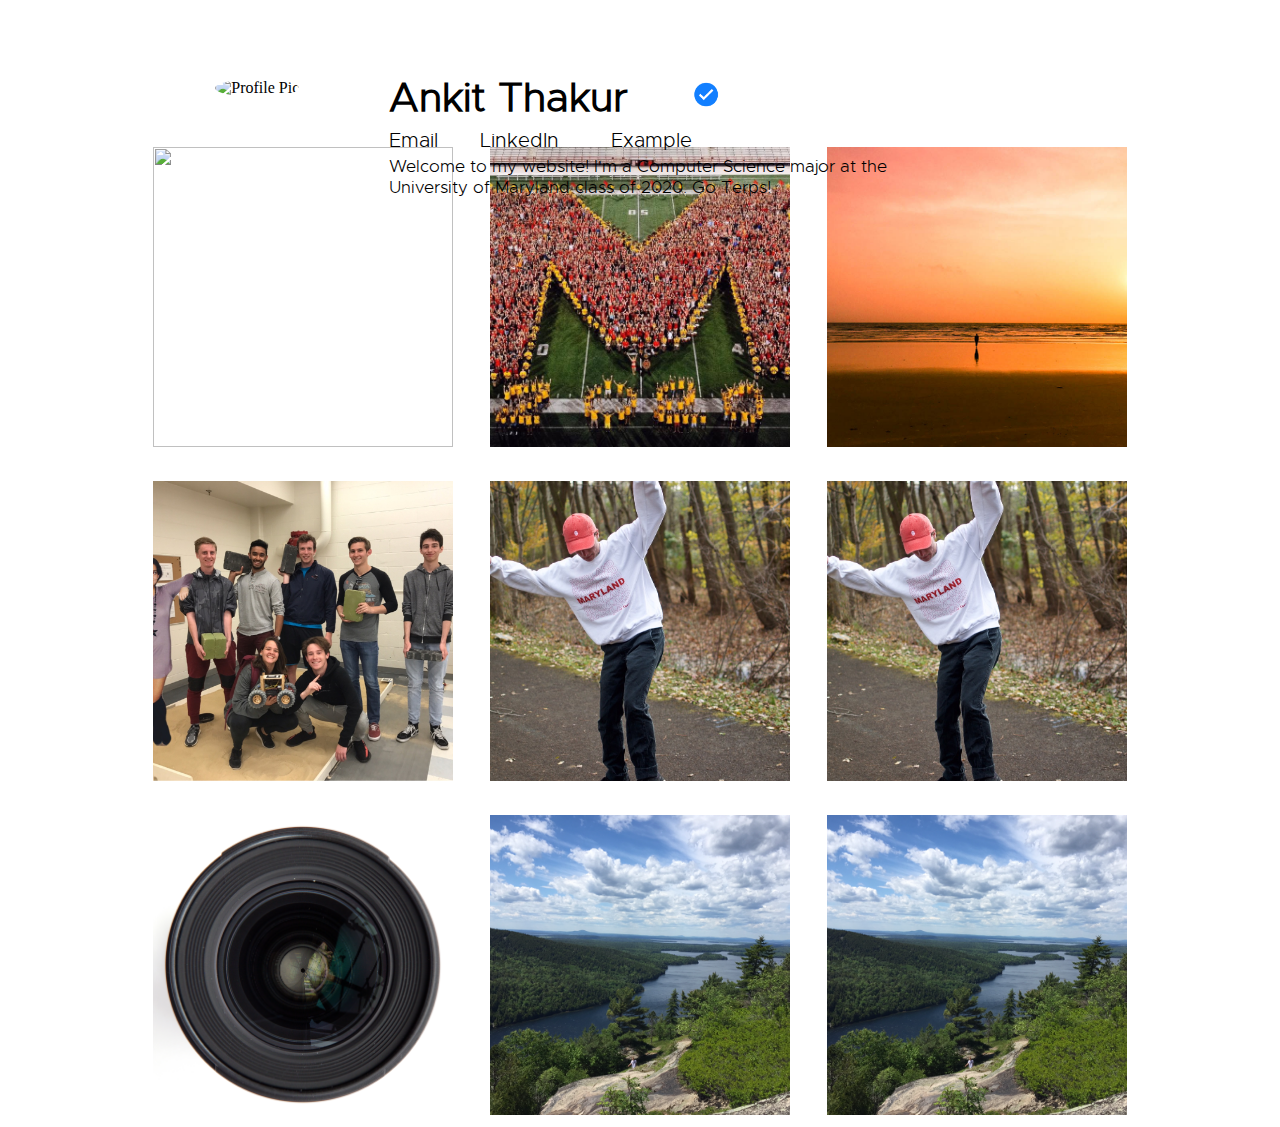
==== myWebsite.html @ eb5f8bdc "Add files via upload" ====
<!doctype html>
<html>
<head>
	<meta charset="UTF-8">
	<title>Ankit Thakur</title>
	<link href="../MyWebsite/myWebsite.css" rel="stylesheet" type="text/css">
</head>

<body>
	<div id = "wrapper">
		<div class = "header">
			<img src = "../Resumes/professional pic.png" alt = "Profile Pic" id="profile_pic"/>
				<h1 id = "name">Ankit Thakur</h1>
				<img src="verify.png" id="verify" width="30%"/>
				<div class = "slide-info">
					<p id="email">Email</p>
					<p id="linked">LinkedIn</p>
					<p id="example">Example</p>
				</div>
				<p id="description">Welcome to my website! I'm a Computer Science major at the University of Maryland class of 2020.  Go Terps!</p>
		</div>
		
		
		
	<div class = "image-grid">
		<div class = "column">
			<div  class = "img1">
				<a href = "panel1.html">
					<img src = "images/elephant.JPG"/>
					<p1>About Me</p1>
				</a>
			</div>
			<div class = "img2">
				<a href = "panel2.html">
					<img src = "images/enes.jpeg"/>
					<p2>My Coding Experience</p2>
				</a>
			</div>
			<div class = "img3">
				<img src = "images/camera.jpg"/>
				<p3>Videos</p3>
			</div>	
		</div>
		
		<div class = "column">
			<div  class = "img4">
				<a href = "panel4.html">
					<img src = "images/bigM.JPG"/>
					<p4>Education</p4>
				</a>
			</div>
			<div class = "img5">
				<a href = "panel5.html">
					<img src = "image2.jpeg"/>
					<p5>My Extra-Cirricular<br> Experiences</p5>
				</a>
			</div>
			<div class = "img6">
					<img src = "image3.PNG"/>
<!--					<img src = "images/gears.gif" class = "gears"/>-->
					<p6>Under Constuction<br>Come Back Later!</p6>
			</div>	
		</div>

		<div class = "column">
			<div  class = "img7">
				<a href = "panel7.html">
					<img src = "image1.jpg"/>
					<p7>My Skills</p7>
				</a>
			</div>
			<div class = "img8">
				<a href = "panel8.html">
					<img src = "image2.jpeg"/>
					<p8>Volunteering</p8>
				</a>
			</div>
			<div class = "img9">
				<img src = "image3.PNG"/>
				<p9>Under Constuction<br>Come Back Later!</p9>	
			</div>	
		</div>
	</div>
</div>
		
	
</body>
</html>
---- MyWebsite/myWebsite.css ----
@charset "UTF-8";

@font-face {
	font-family: 'metro-thin';
	src: url(fonts/metropolis-thin-webfont.woff) format('woff'),
}
@font-face {
	font-family: 'metro-light';
	src: url(fonts/metropolis-light-webfont.woff);
}
@font-face {
	font-family: 'metro-semibold';
	src: url(fonts/metropolis-semibold-webfont.woff) format('woff');
}
#wrapper {
	max-width: 1300px;
	margin: 0 auto;
}
.header {
	width: 80%;
	height: auto;
	margin: auto;
}

#profile_pic {
	height: 160px;
	border-radius: 50%;
	margin-left: 8%;
	margin-top: 7%;
}
#name{
	display:inline-block;
	font-family: "metro-light";
	font-size: 40px;
	position: absolute;
	margin-left: 7%;
	margin-top: 5%
}
#verify {
	height: 45px;
	width: 45px;
	margin-left: 30%;
	margin-top: 5%;
	overflow: hidden;
	object-fit:cover;
	position: absolute;
}
.slide-info {
	margin-left: 7%;
	margin-top: 7%;
	font-family: "metro-light";
	font-size: 20px;
	display: inline-flex;
	position: absolute;
	padding: 10px 0;
}
#email {
	margin-left: 0%;
}
#linked {
	margin-left: 20%;
}
#example {
	margin-left: 25%;	
}
#description{
	width: 500px;
	display:inline-block;
	font-family: "metro-light";
	font-size: 17px;
	position: absolute;
	margin-left: 7%;
	margin-top: 10%;
	padding: 20px 0;
}
.image-grid {
	width: 80%;
	display: flex;
	flex-wrap: wrap;
	margin: auto;
	margin-top: 20px;
}
.column { 
	flex: 25%;
	width:300px;
	margin: auto;
	text-align: center;
}
.column img {
	height: 300px;
	width: 300px;
	overflow: hidden;
	object-fit:cover;
	margin-top: 30px;
}
.column img:hover {
	-webkit-filter: brightness(75%) contrast(120%);
	cursor: pointer;
}

.column p1,p2,p3 {
	font-size: 17px;
/*	text-align: center;*/
	font-family: 'metro-semibold';
    color: white;
	position: absolute;
	margin-top: 170px;
	visibility: hidden;
}
.column p1{margin-left: -195px;}
.column p2{margin-left: -240px;}
.column p3{margin-left: -180px;}

.img1:hover p1 { visibility: visible; }
.img2:hover p2 { visibility: visible; }
.img3:hover p3 { visibility: visible; }

.column p4,p5,p6 {
	font-size: 17px;
	text-align: center;
	font-family: 'metro-semibold';
    color: white;
	position: absolute;
	margin-top: 170px;;
	visibility: hidden;
}
.column p4{margin-left: -200px;}
.column p5{margin-left: -225px;}
.column p6{margin-left: -200px;}

.img4:hover p4 { visibility: visible; }
.img5:hover p5 { visibility: visible; }
.img6:hover p6 { visibility: visible; }

.column p7,p8,p9 {
	font-size: 17px;
	text-align: center;
	font-family: 'metro-semibold';
    color: white;
	position: absolute;
	margin-top: 170px;;
	margin-left: -250px;
	visibility: hidden;
}
.column p7{margin-left: -185px;}
.column p8{margin-left: -210px;}
.column p9{margin-left: -225px;}

.img7:hover p7 { visibility: visible; }
.img8:hover p8 { visibility: visible; }
.img9:hover p9 { visibility: visible; }
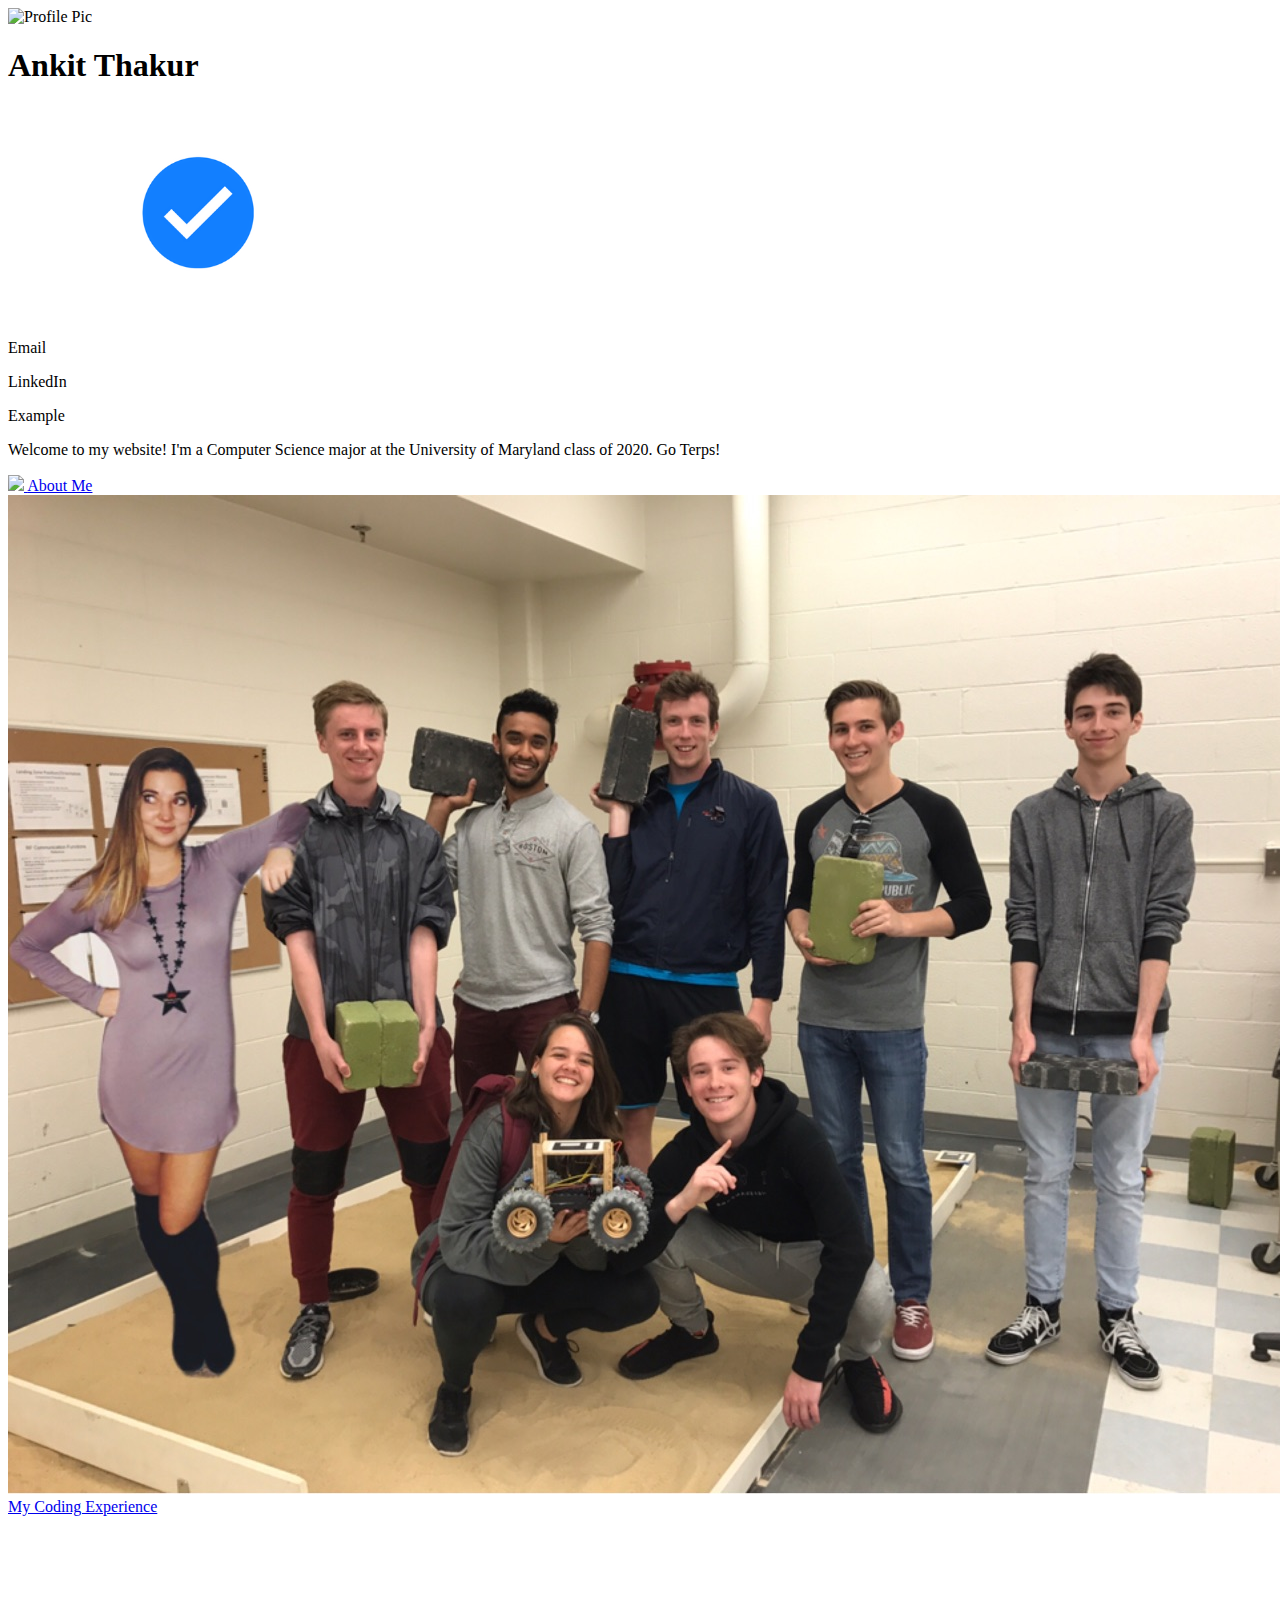
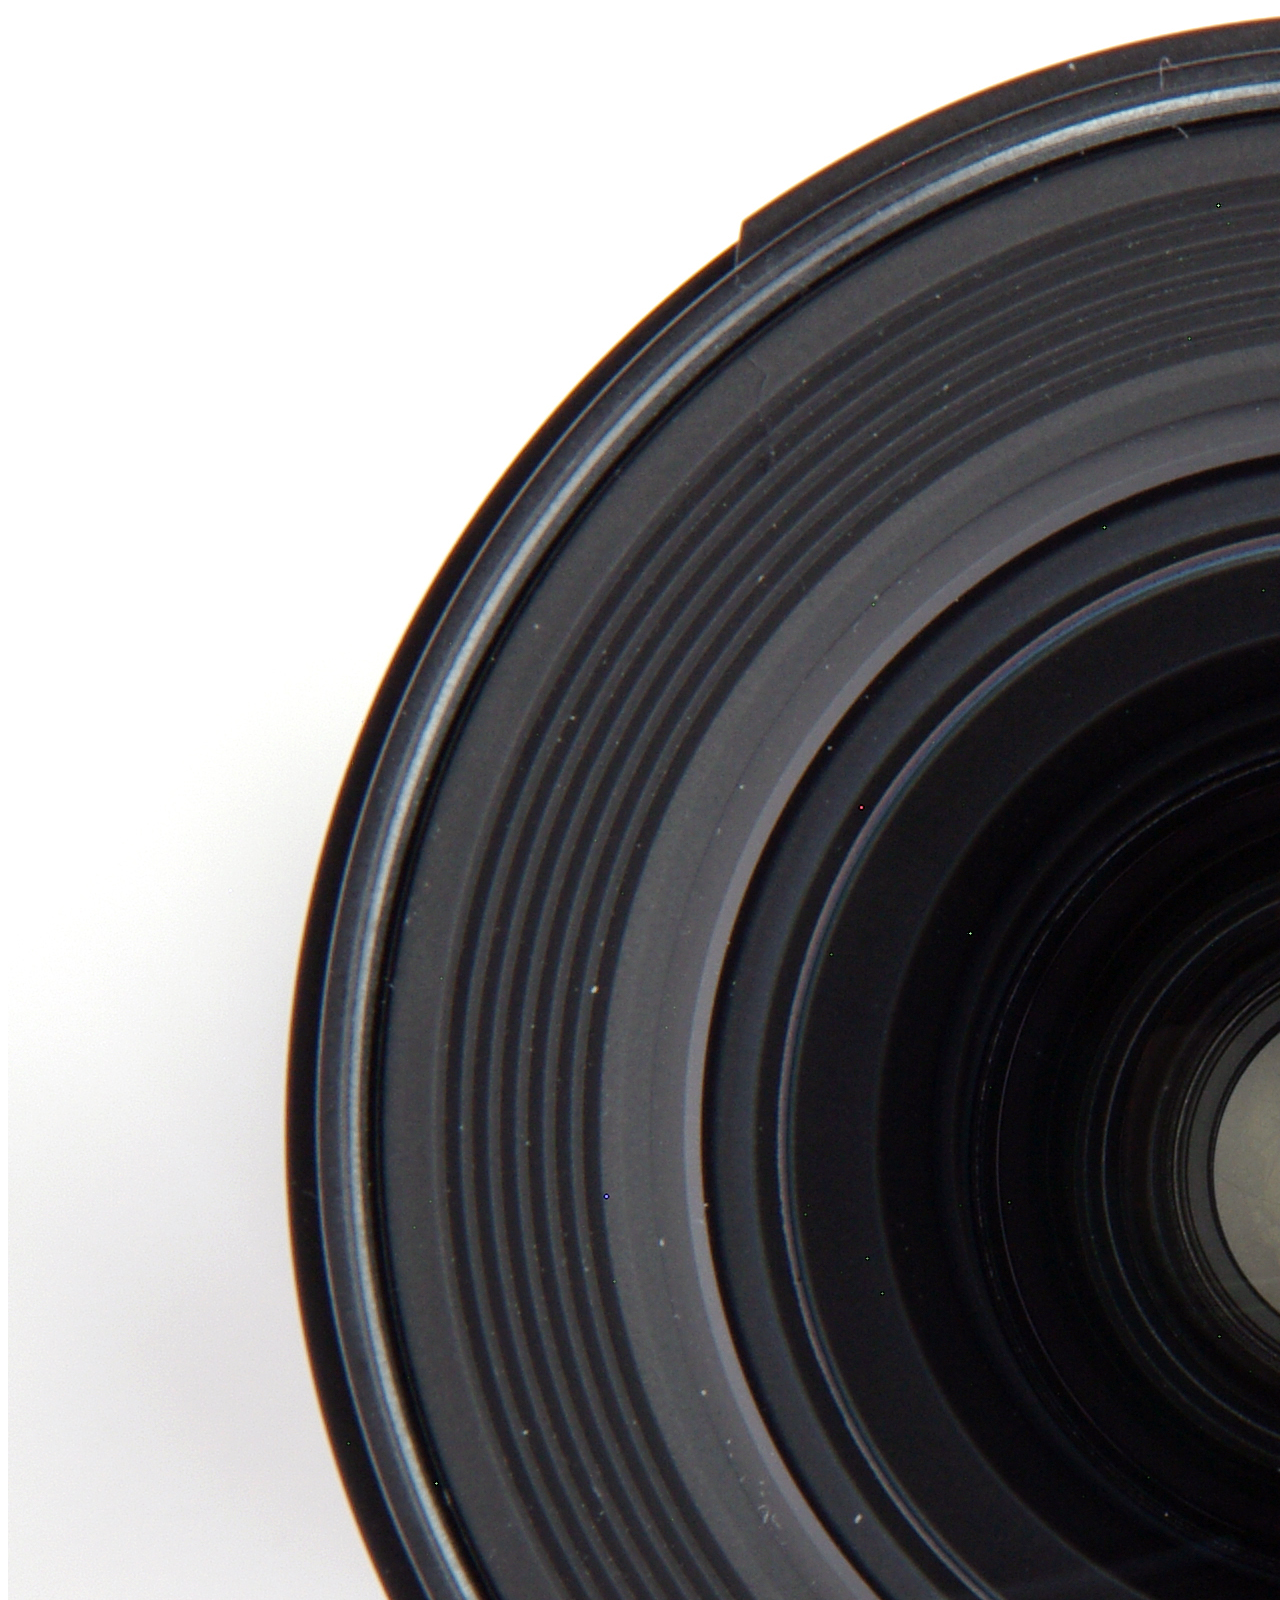
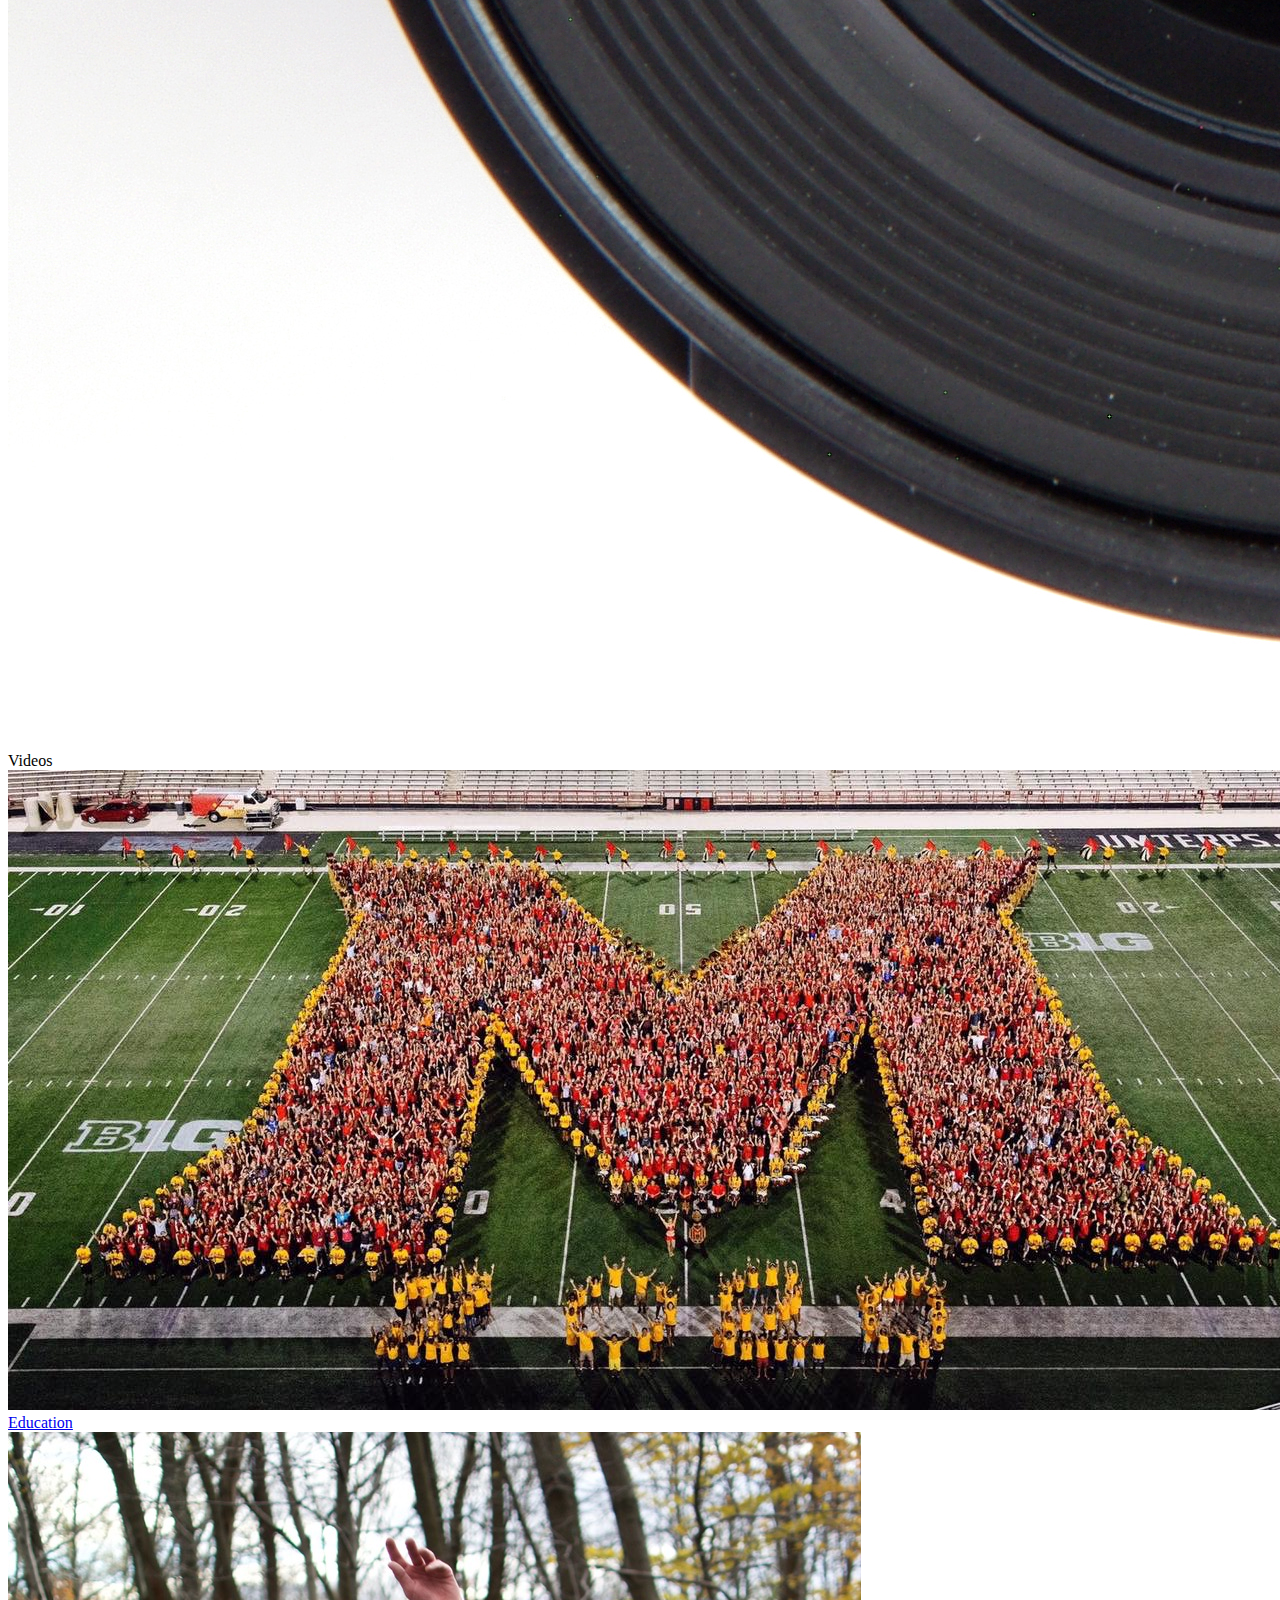
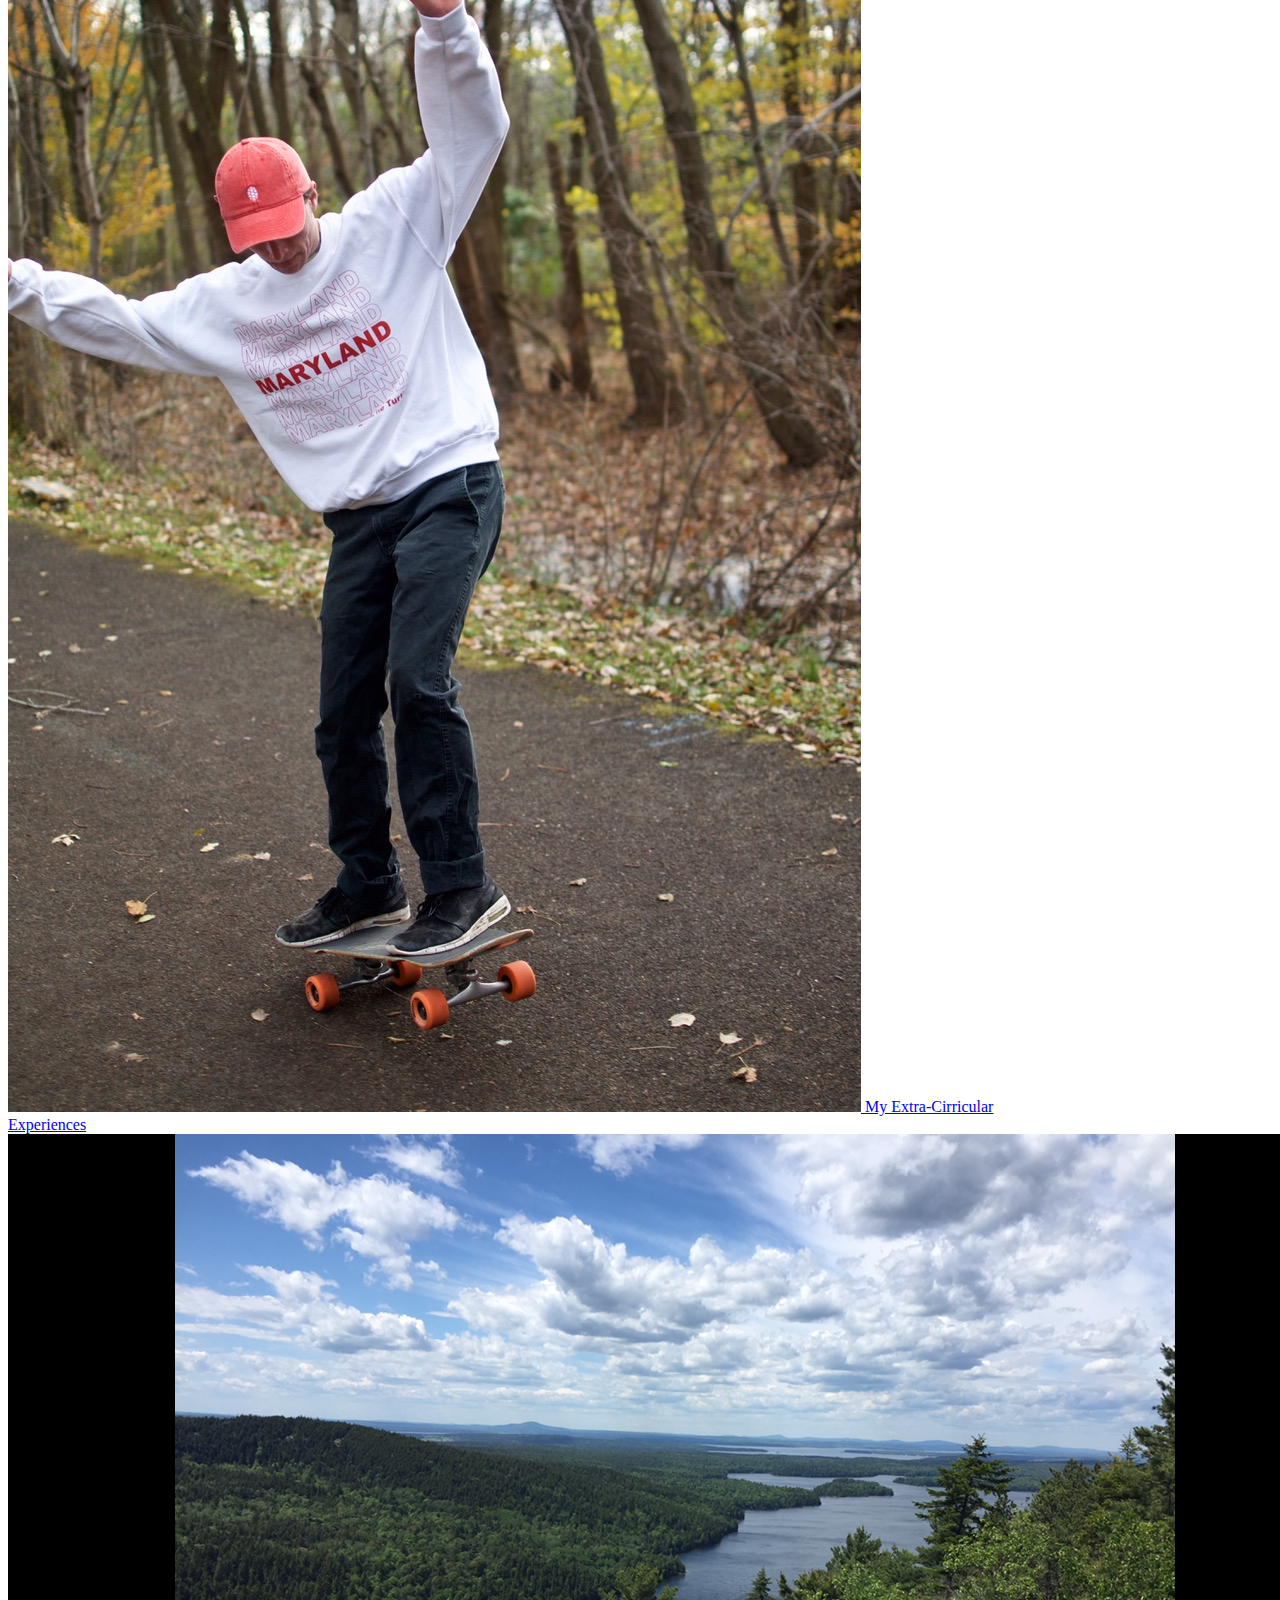
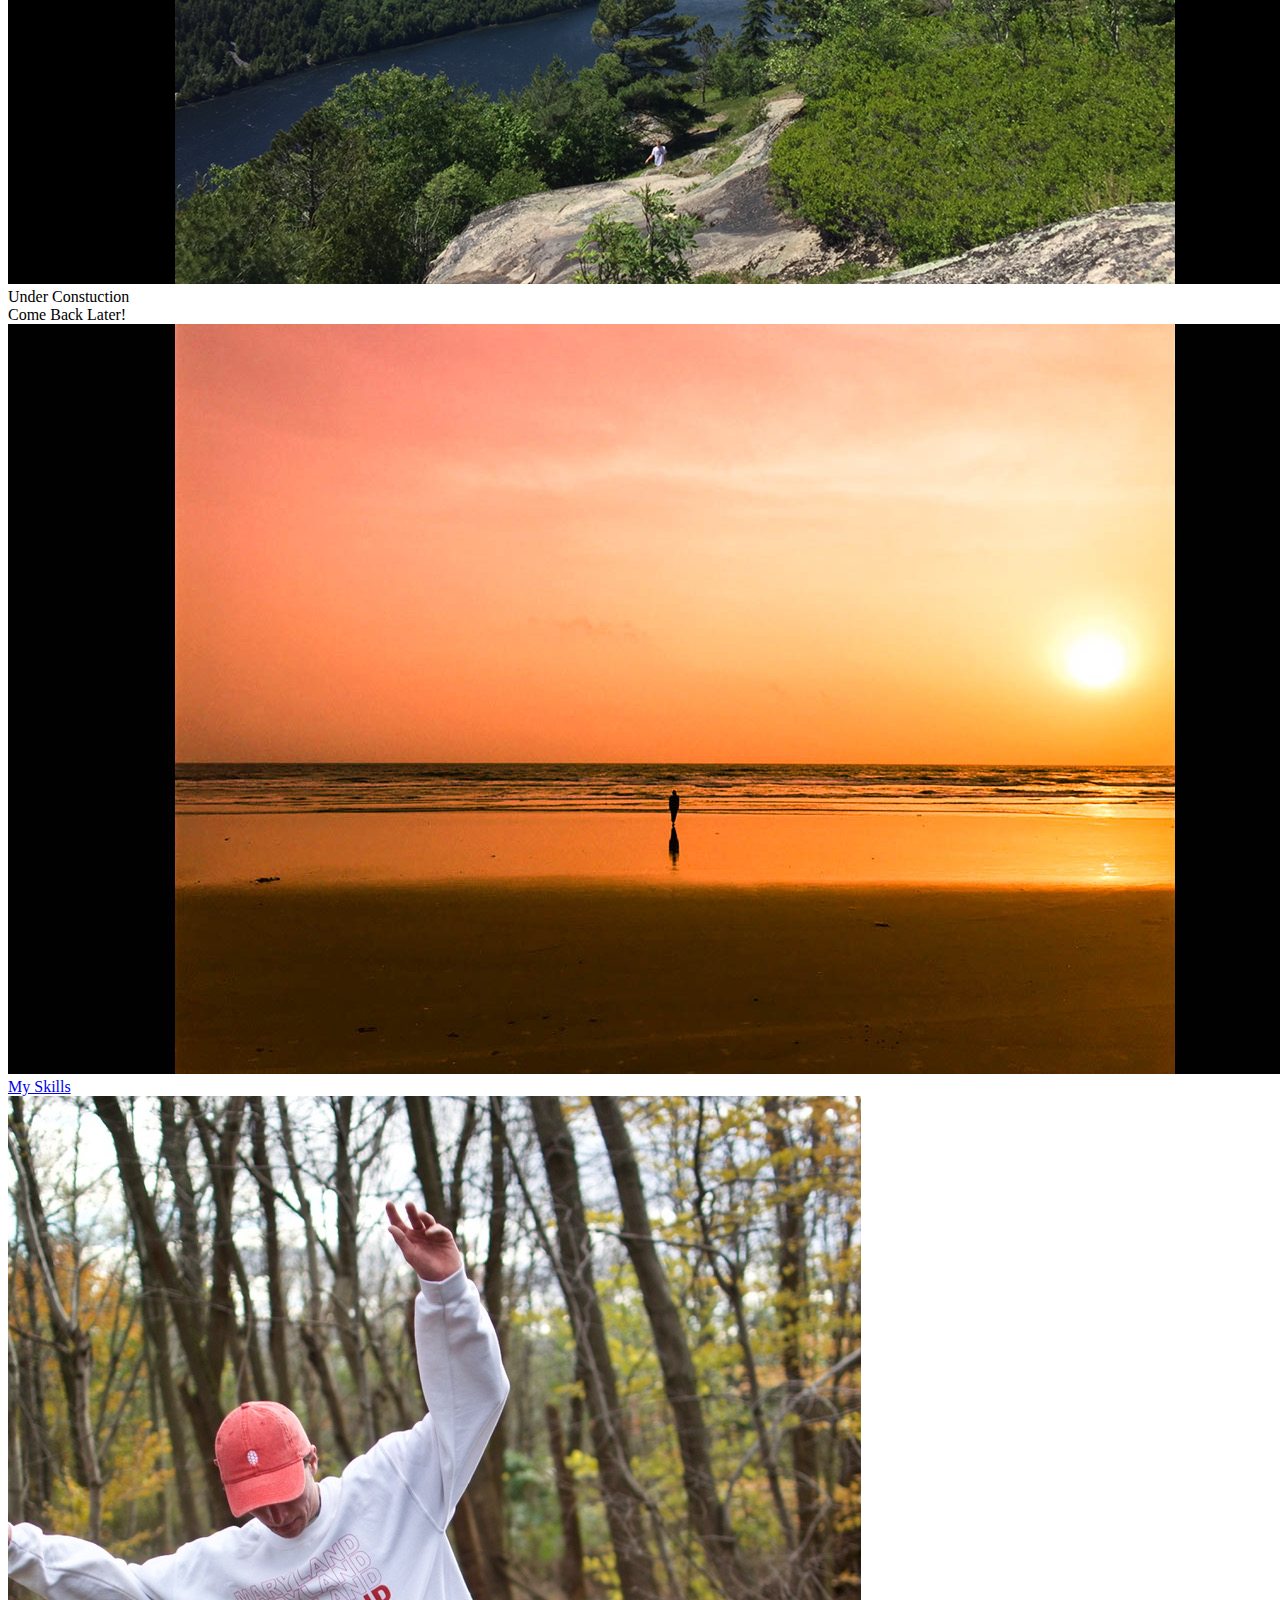
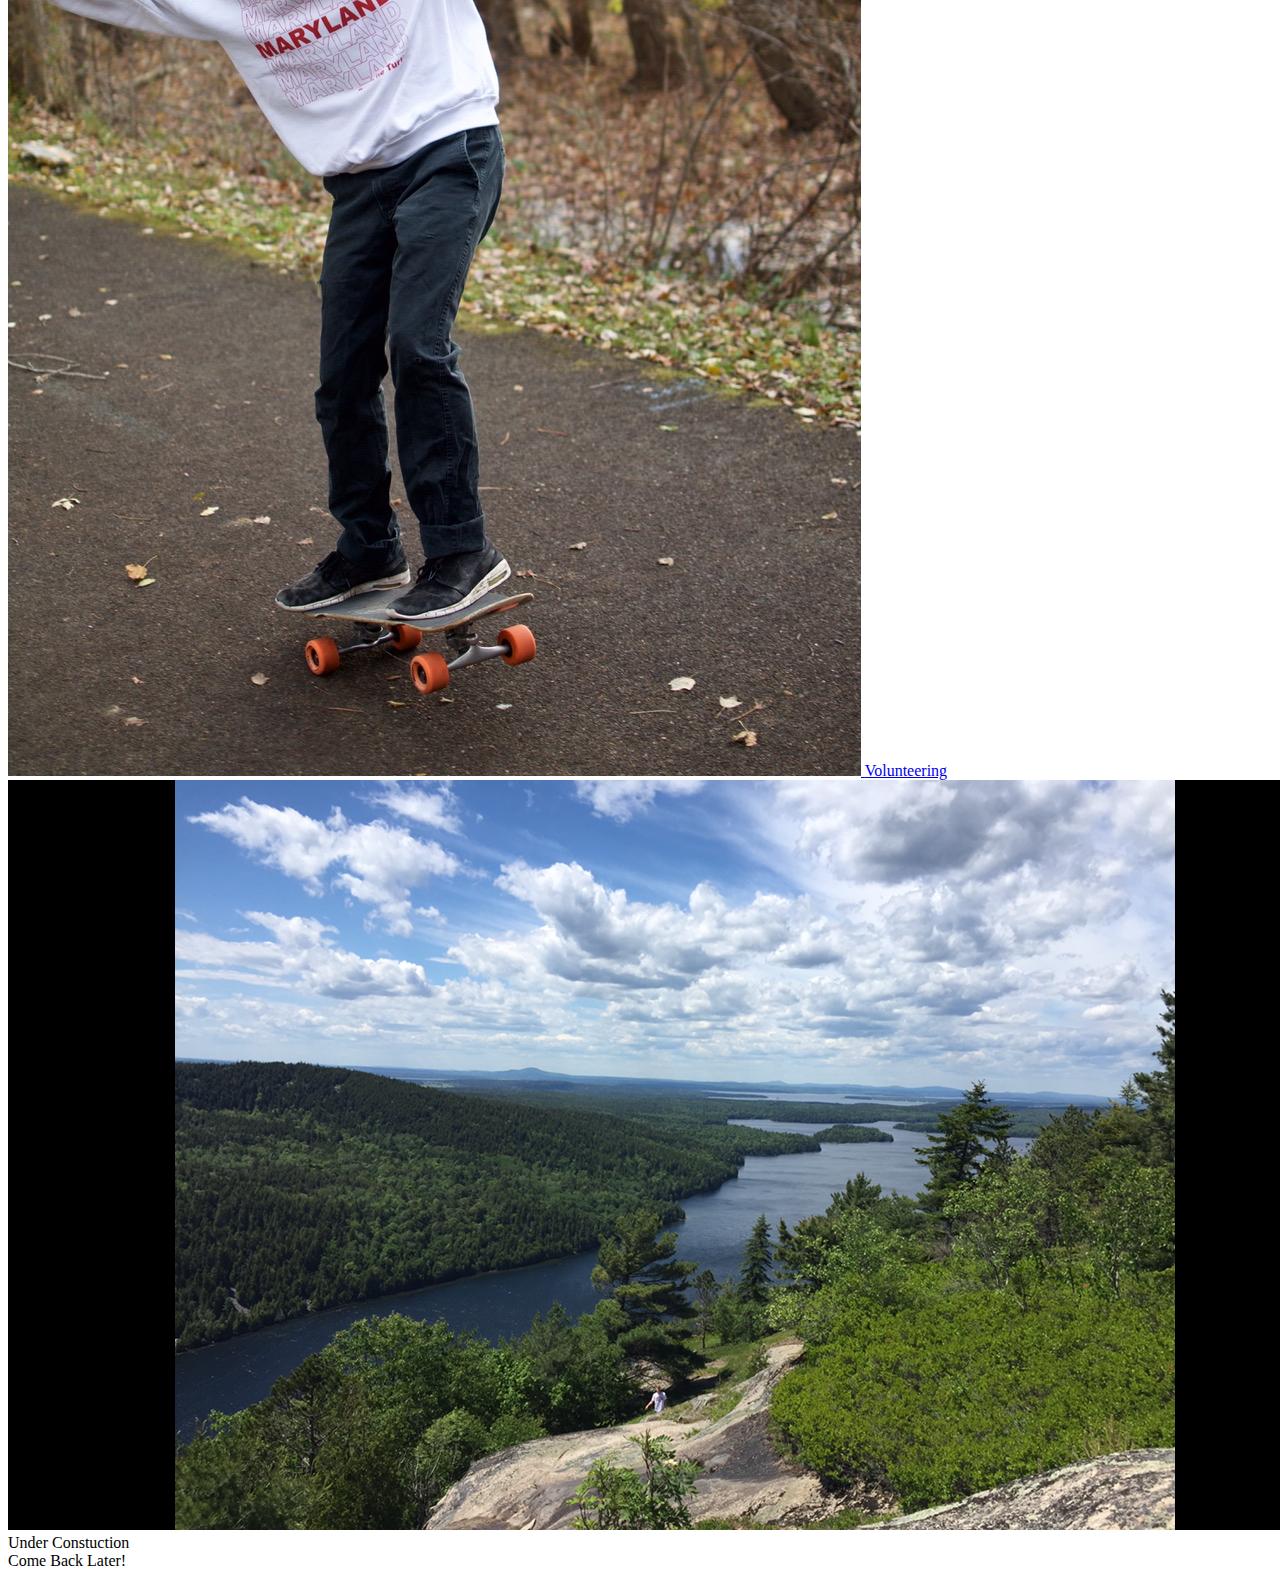
==== commit be572027: "Update myWebsite.html" ====
--- a/myWebsite.html
+++ b/myWebsite.html
@@ -3,7 +3,7 @@
 <head>
 	<meta charset="UTF-8">
 	<title>Ankit Thakur</title>
-	<link href="../MyWebsite/myWebsite.css" rel="stylesheet" type="text/css">
+	<link href="ankit-thakur.github.io/myWebsite.css" rel="stylesheet" type="text/css">
 </head>
 
 <body>
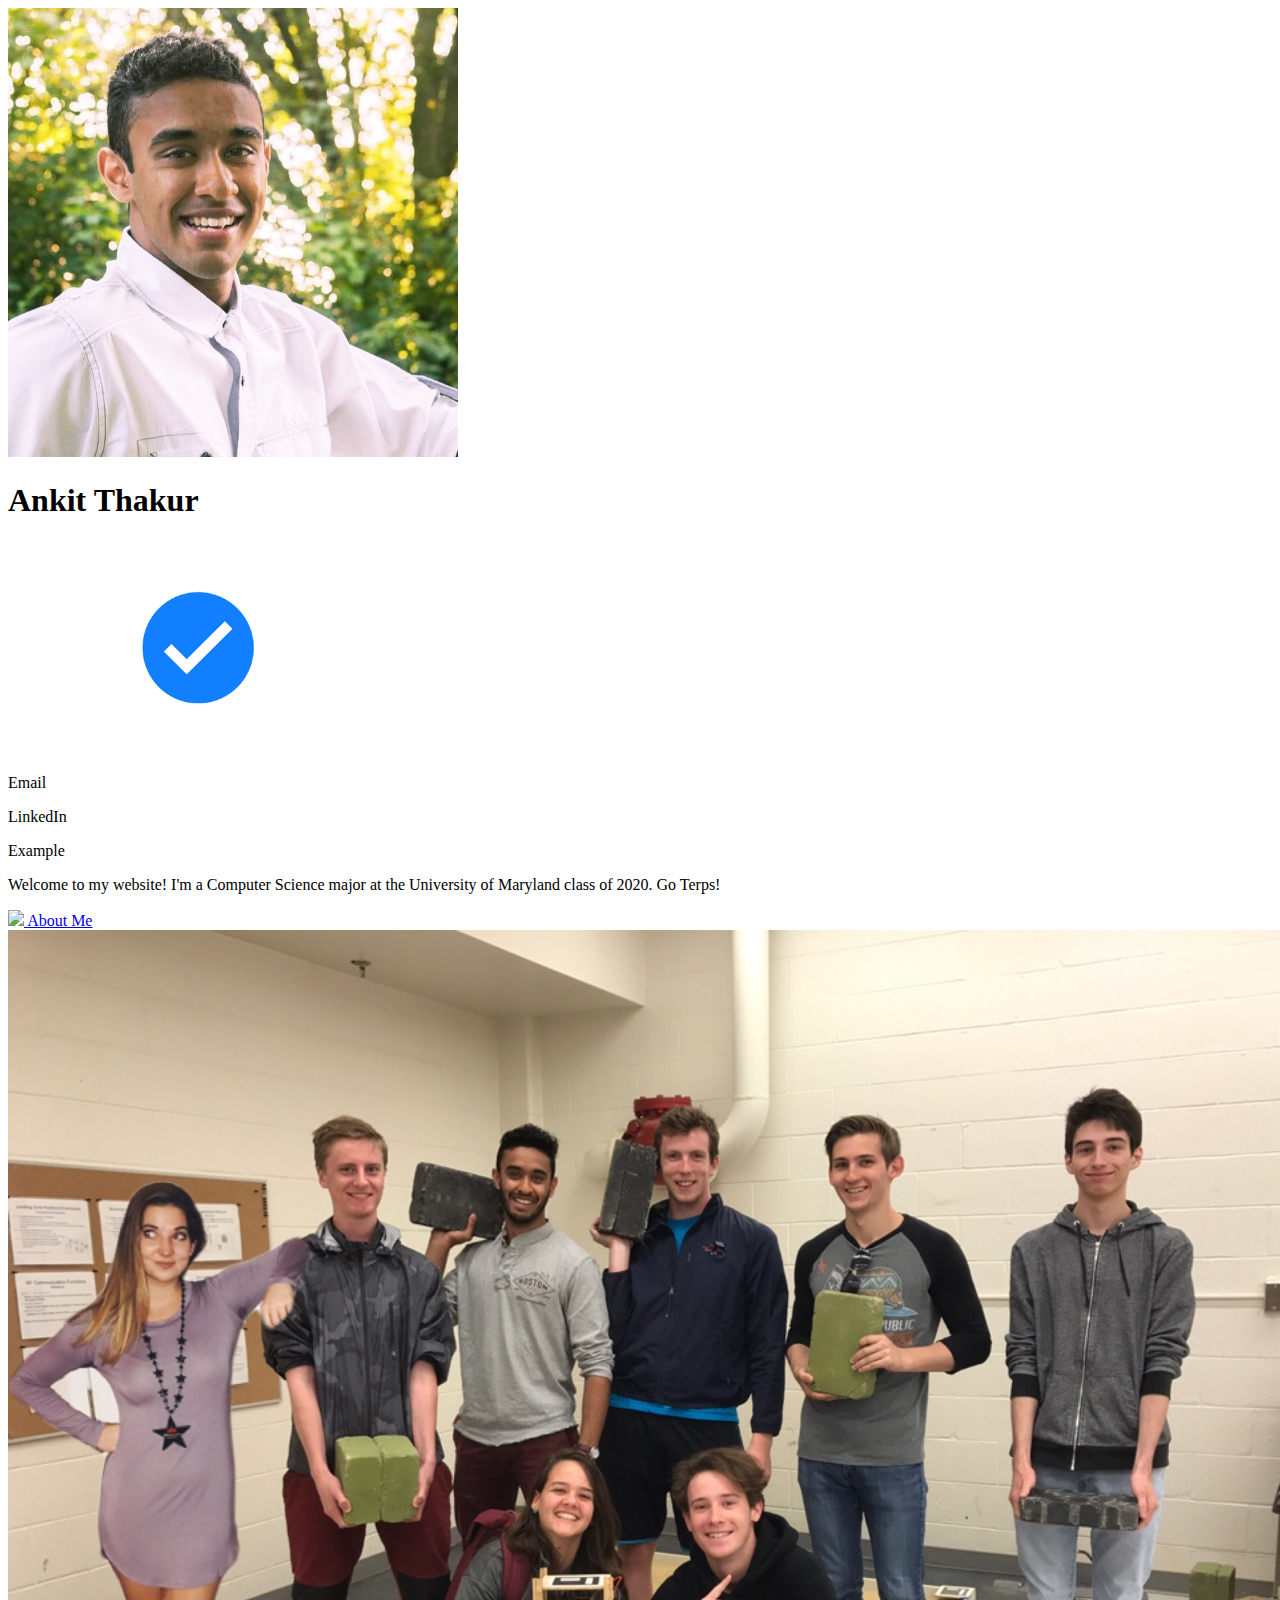
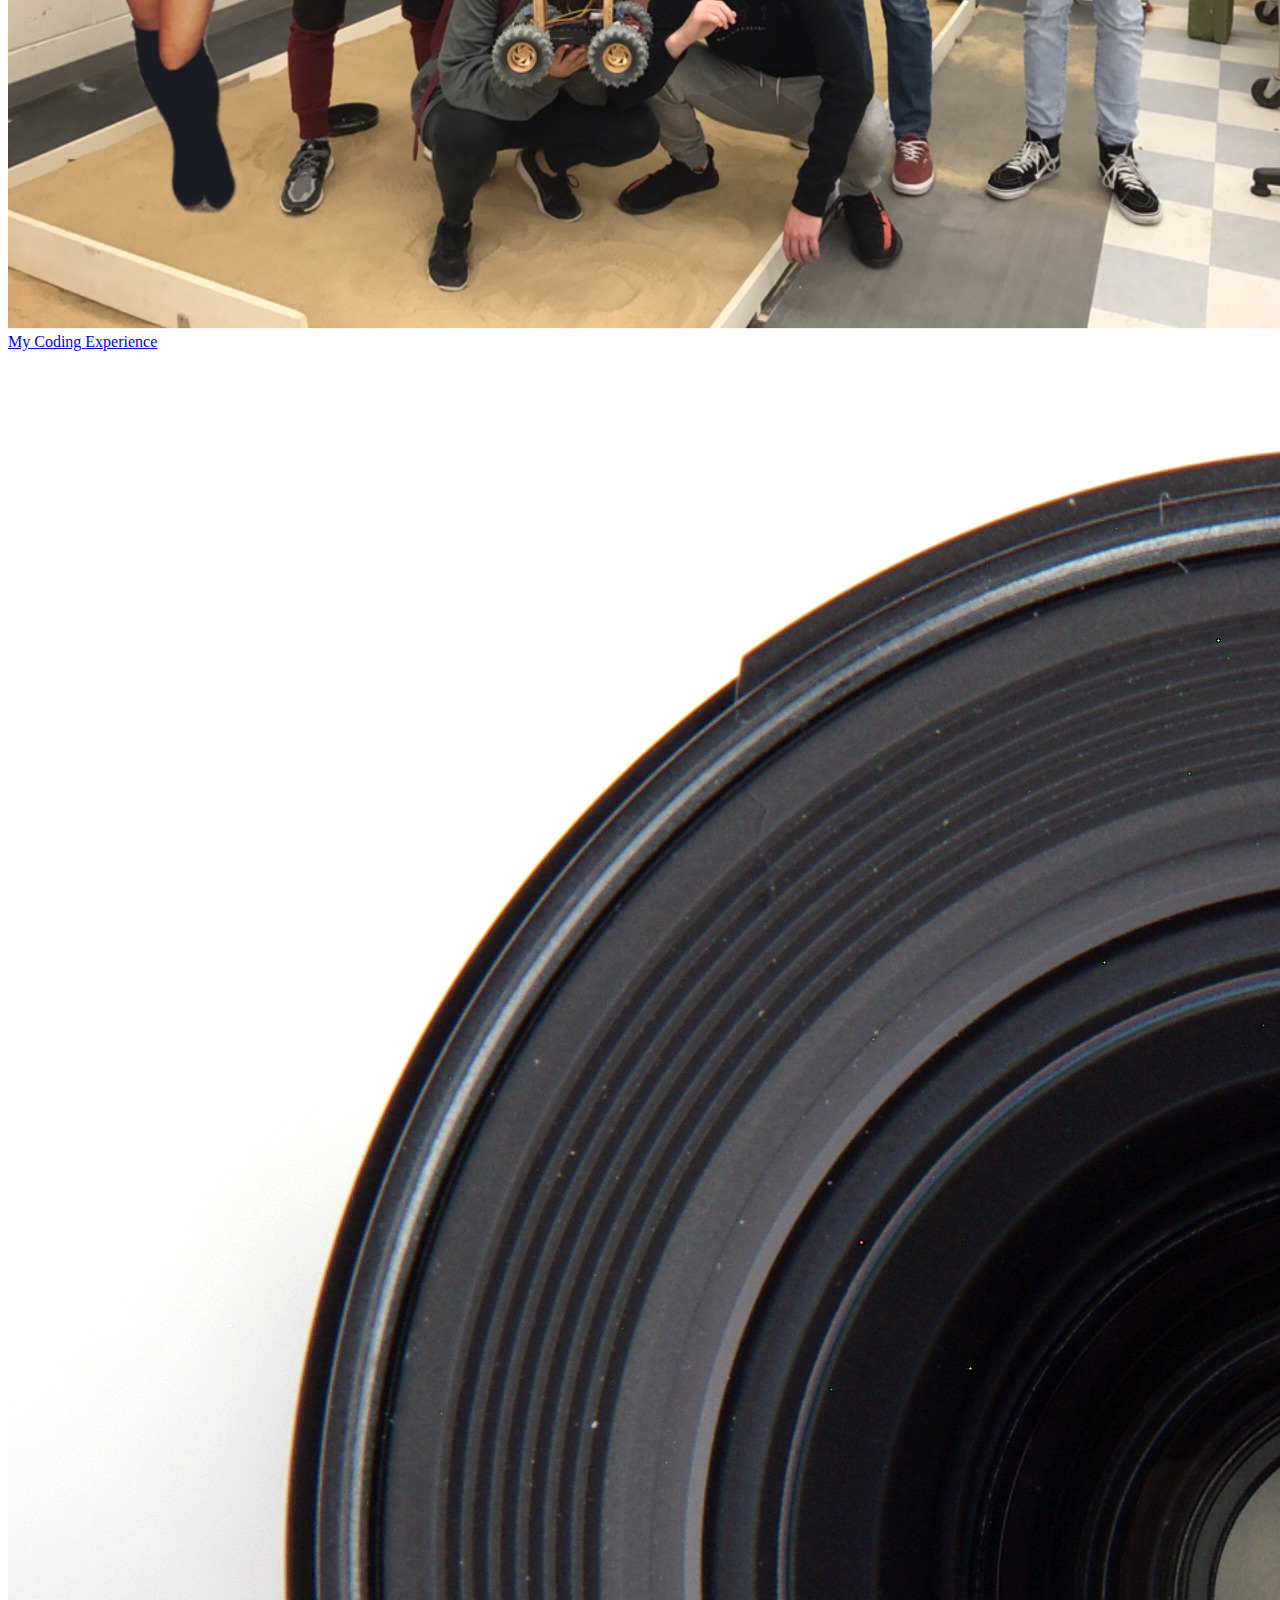
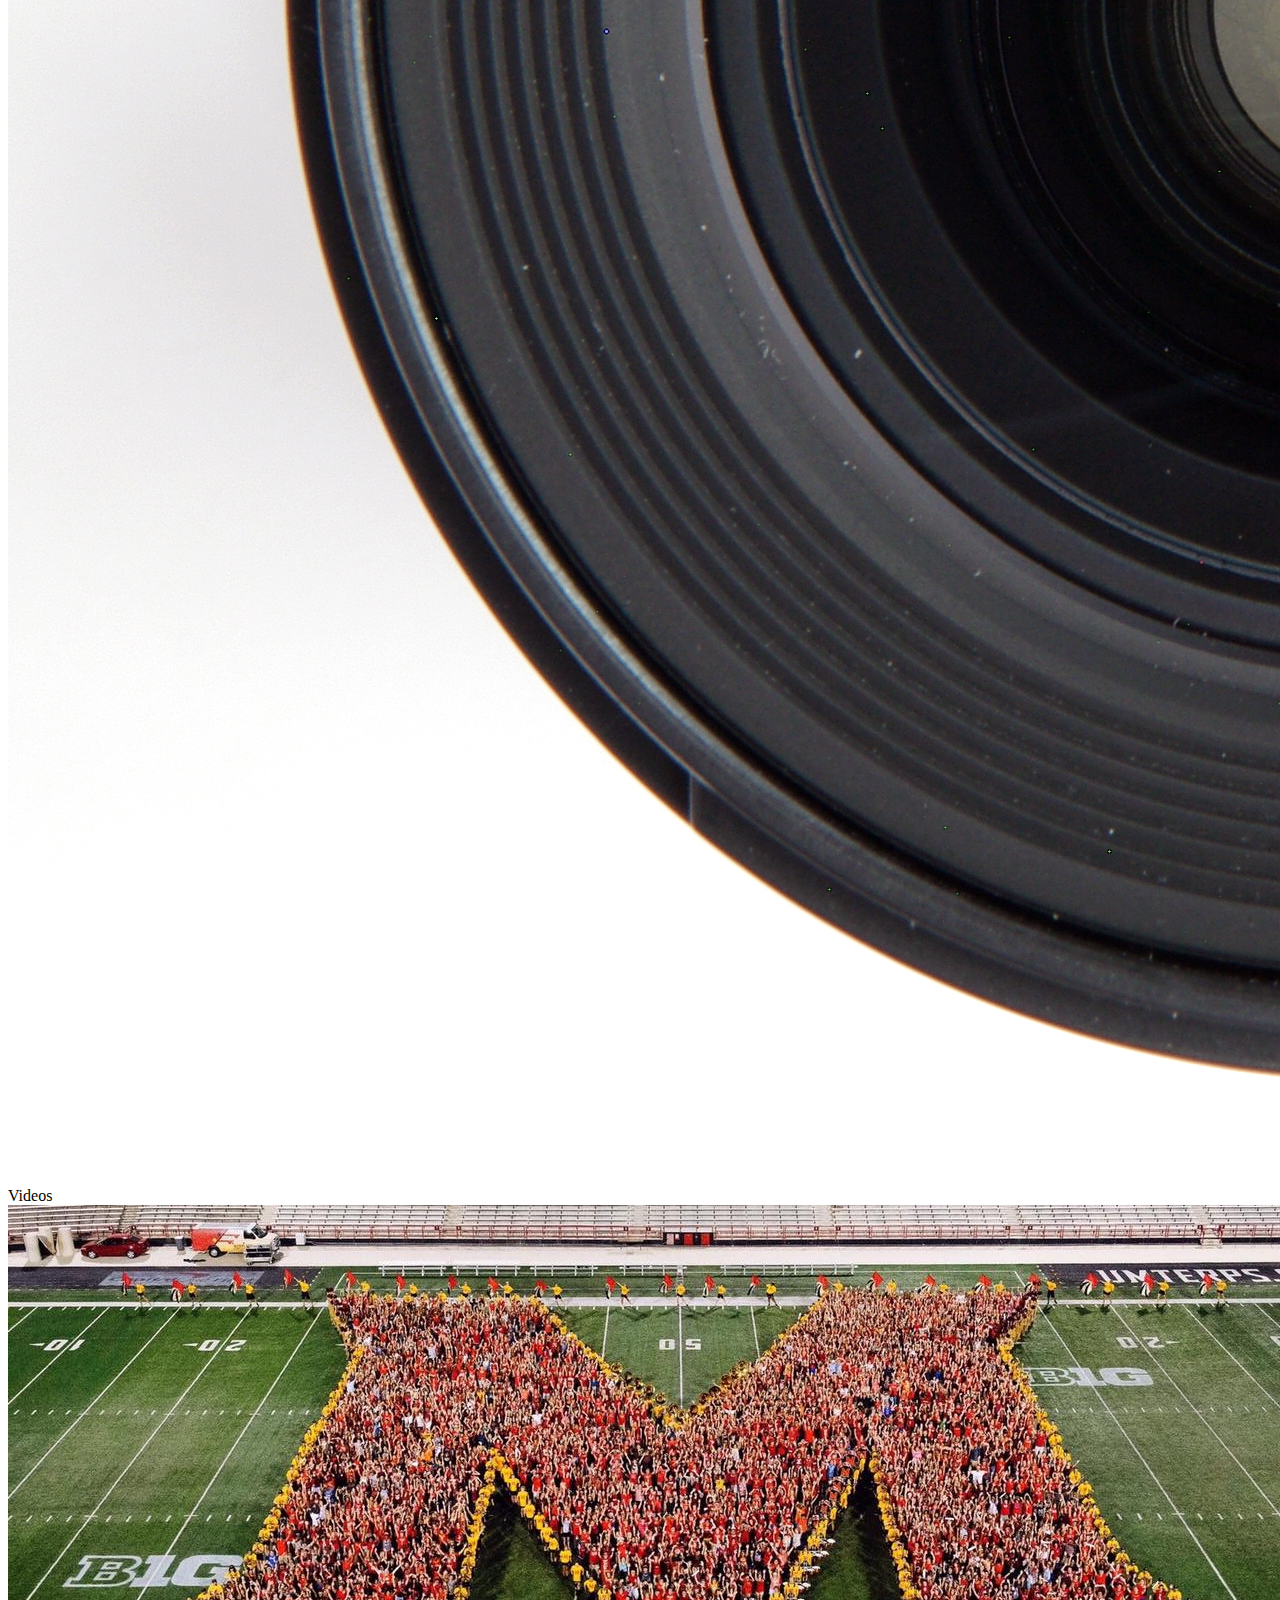
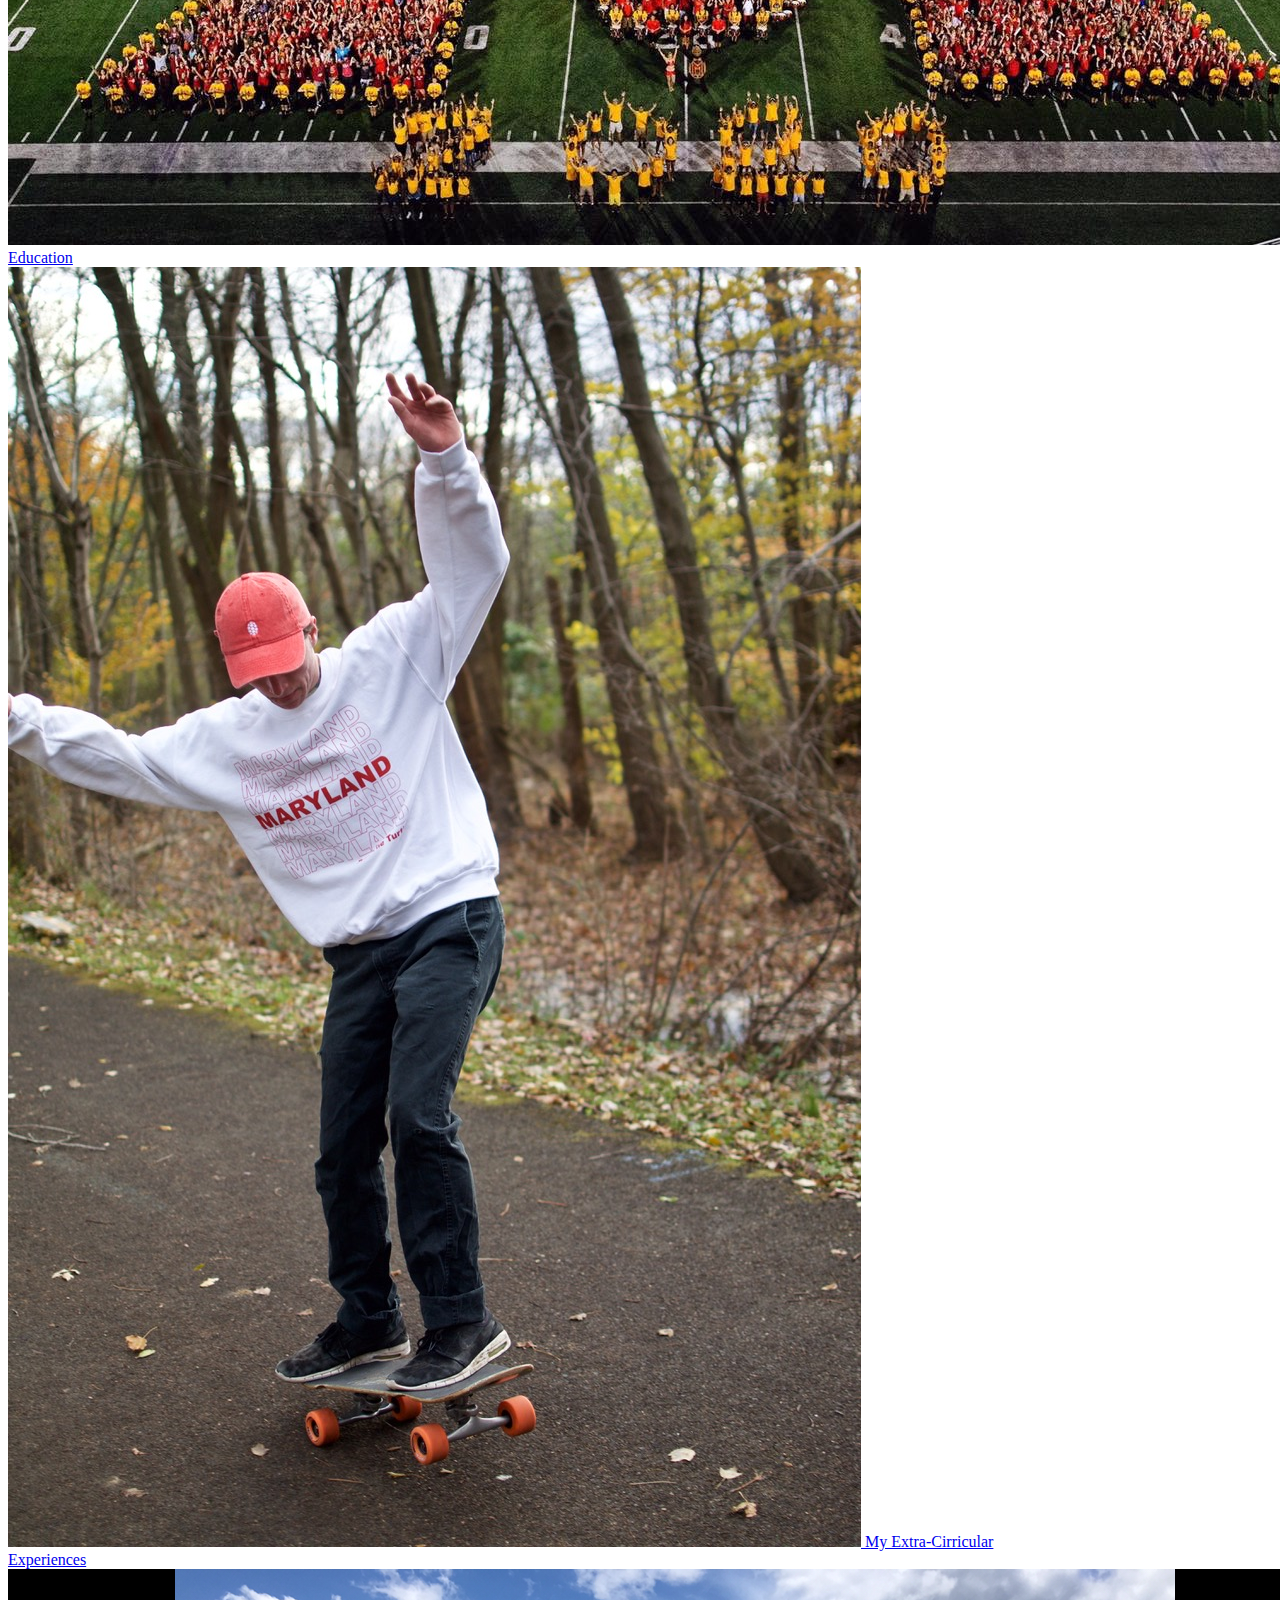
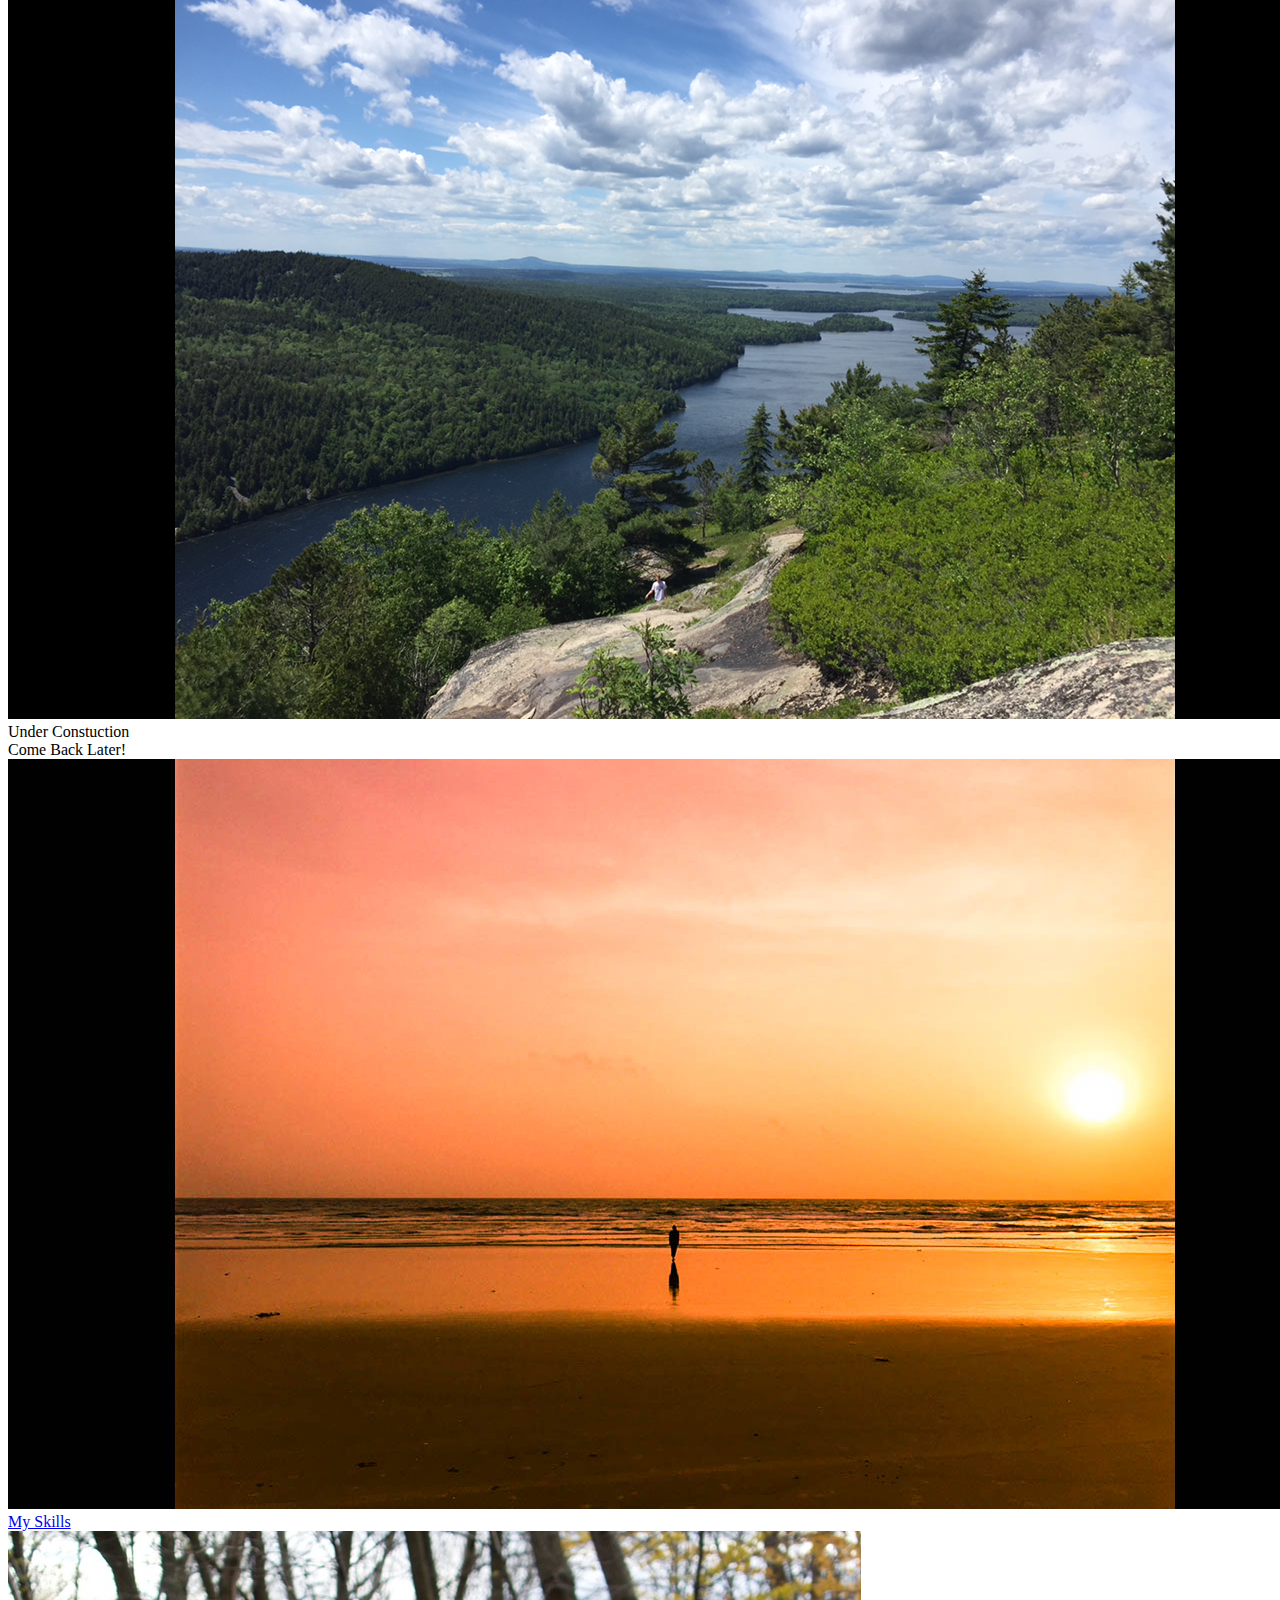
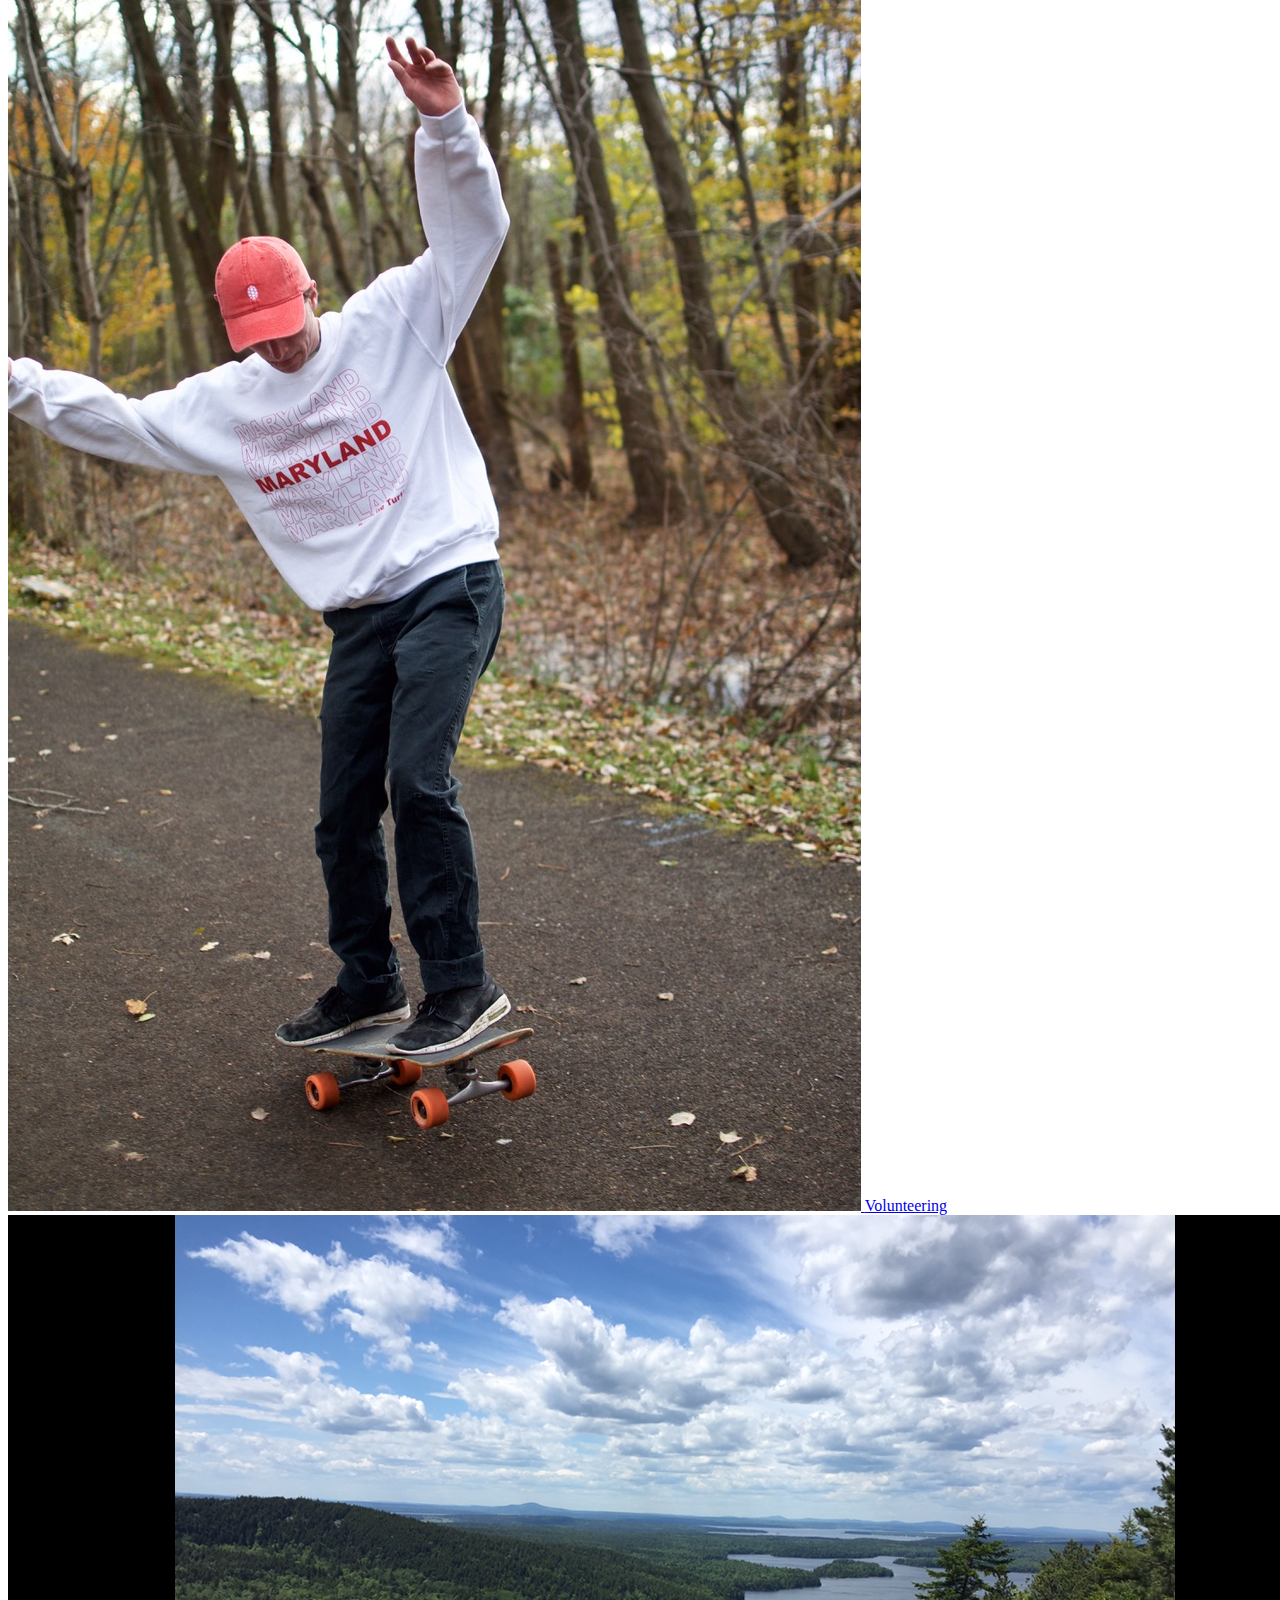
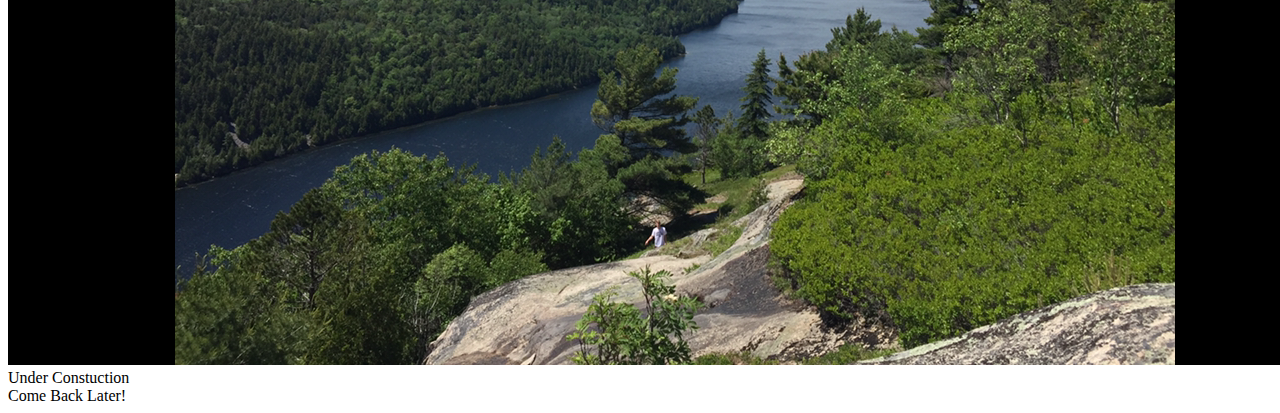
==== commit fba8d907: "Update myWebsite.html" ====
--- a/myWebsite.html
+++ b/myWebsite.html
@@ -9,7 +9,7 @@
 <body>
 	<div id = "wrapper">
 		<div class = "header">
-			<img src = "../Resumes/professional pic.png" alt = "Profile Pic" id="profile_pic"/>
+			<img src = "professional pic.png" alt = "Profile Pic" id="profile_pic"/>
 				<h1 id = "name">Ankit Thakur</h1>
 				<img src="verify.png" id="verify" width="30%"/>
 				<div class = "slide-info">
